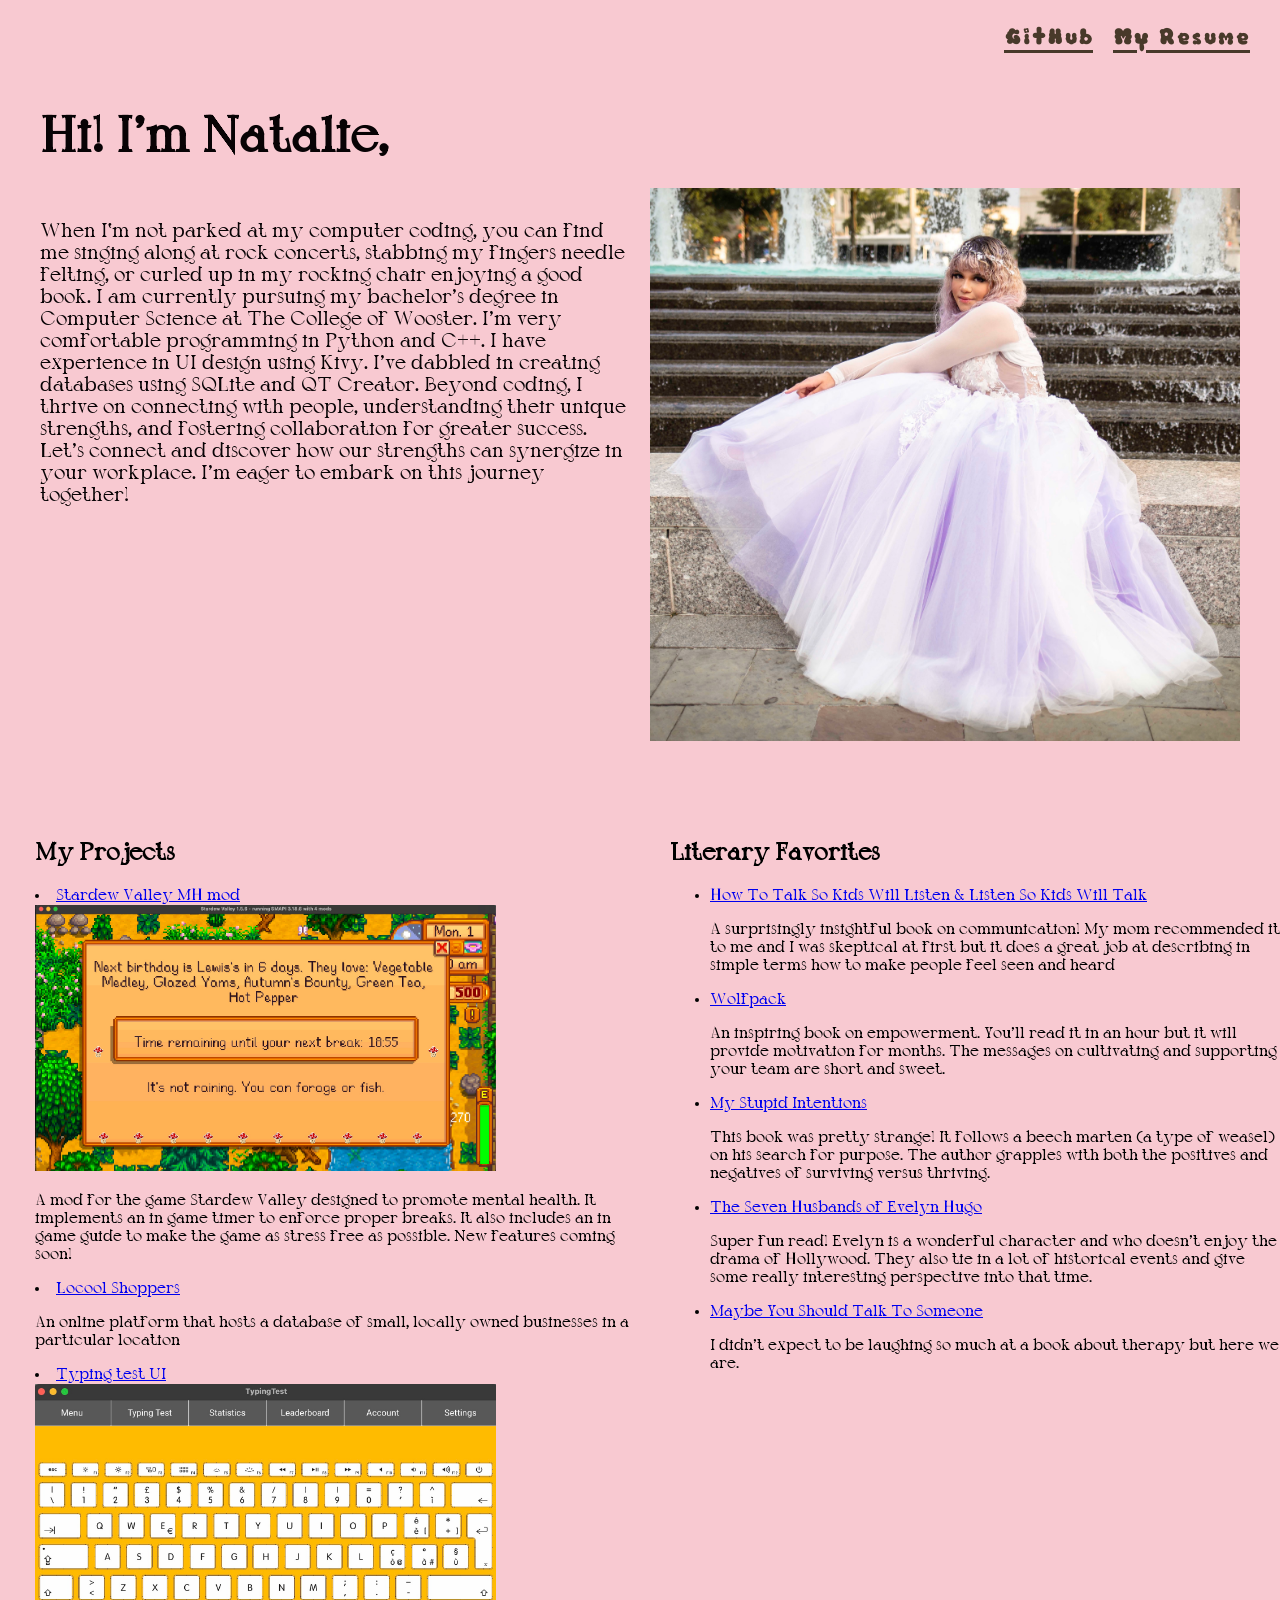
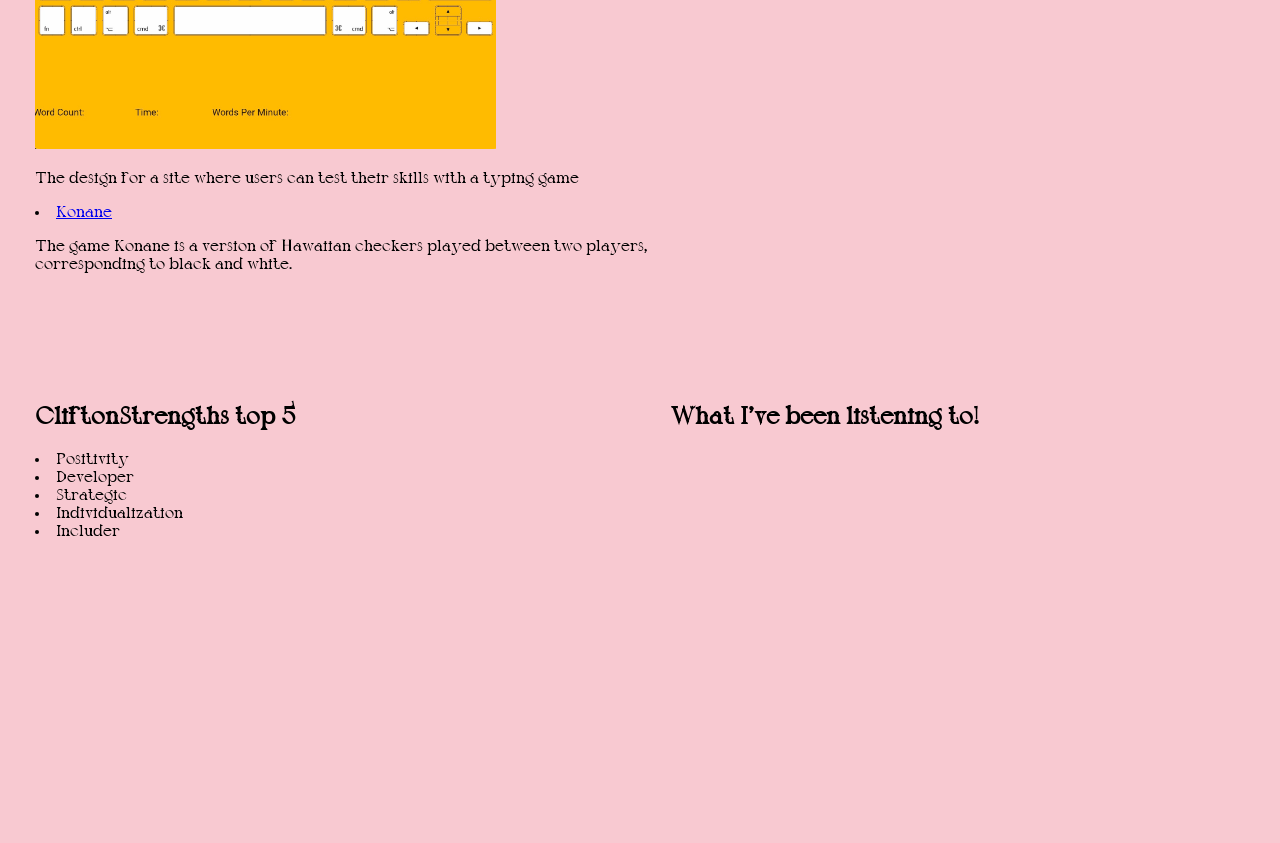
==== index.html @ 2027d260 "moved files around" ====
<!DOCTYPE html>
<html lang="en">
<head>
    <meta charset="UTF-8">
    <meta name="viewport" content="width=device-width, initial-scale=1.0">
    <title>My Resume</title>
    <link rel="stylesheet" href="css/styles.css">
</head>
<body>
    <div class="button-container">
        <a class="custom-button" href="https://github.com/npargas24">GitHub</a>
        <a class="custom-button" href="./files/Resume Updated 2024.pdf" download="Natalie Pargas Resume">My Resume</a>
    </div>
    <div class = "top-container">
        <header>
            <h1>Hi! I'm Natalie,</h1>
            <div class ="about-container"> 
                <p> 
                    When I’m not parked at my computer coding, you can find me singing along at rock concerts, 
                    stabbing my fingers needle felting, or curled up in my rocking chair enjoying a good book. 
                    I am currently pursuing my bachelor's degree in Computer Science at The College
                    of Wooster. I'm very comfortable programming in Python and C++. I have experience in UI design 
                    using Kivy. I've dabbled in creating databases using SQLite and QT Creator. Beyond coding, 
                    I thrive on connecting with people, understanding their unique strengths, and 
                    fostering collaboration for greater success. Let's connect and discover how our 
                    strengths can synergize in your workplace. I'm eager to embark on this journey together!         
                </p>           
            </div>
        </header>
        <div class="profile-pic-container">
            <img class="profile-picture" src="../Resume_Website/img/temp-profile-pic.jpg" >
        </div>
    </div>

    <div class="description-container">
        <section id="category1" class="description-category">
            <div>
                <h2>My Projects</h2>
                <li><a href="https://github.com/npargas24/Stardew-Valley-MH-Mod.git">Stardew Valley MH mod</a></li>
                <img class="project-pictures" src="../Resume_Website/img/sdvmhss.jpg">
                <p>A mod for the game Stardew Valley designed to promote mental health. It implements an in game timer to enforce proper breaks. It also includes an in game guide to make the game as stress free as possible. New features coming soon!</p>
                <li><a href="https://github.com/npargas24/locool-shoppers.git"> Locool Shoppers</a></li>
                <p>An online platform that hosts a database of small, locally owned businesses in a particular location</p>
                <li><a href="https://github.com/npargas24/entropy-software.git">Typing test UI</a></li>
                <img class="project-pictures" src="../Resume_Website/img/typing test/ttpg3.jpg">
                <p>The design for a site where users can test their skills with a typing game</p>
                <li><a href="https://github.com/Qdawg0202/Konane.git">Konane</a></li>
                <p>The game Konane is a version of Hawaiian checkers played between two players, corresponding to black and white.</p>
            </div>
        </section>
    
        <section id="category2" class="description-category">
            <div>
                <h2>Literary Favorites</h2>
                <ul>
                    <li><a href="https://www.goodreads.com/en/book/show/769016"> How To Talk So Kids Will Listen & Listen So Kids Will Talk</a></li>
                    <p>A surprisingly insightful book on communication! My mom recommended it to me and I was skeptical at first but it does a great job at describing in simple terms how to make people feel seen and heard</p>
                    <li><a href="https://www.goodreads.com/en/book/show/51952355">Wolfpack</a></li>
                    <p>An inspiring book on empowerment. You'll read it in an hour but it will provide motivation for months. The messages on cultivating and supporting your team are short and sweet.</p>
                    <li><a href="https://www.goodreads.com/book/show/121988866-my-stupid-intentions"> My Stupid Intentions </a> </li>
                    <p>This book was pretty strange! It follows a beech marten (a type of weasel) on his search for purpose. The author grapples with both the positives and negatives of surviving versus thriving.</p>
                    <li><a href="https://www.goodreads.com/book/show/32620332-the-seven-husbands-of-evelyn-hugo">The Seven Husbands of Evelyn Hugo</a></li>
                    <p>Super fun read! Evelyn is a wonderful character and who doesn't enjoy the drama of Hollywood. They also tie in a lot of historical events and give some really interesting perspective into that time.</p>
                    <li><a href="https://www.goodreads.com/book/show/37570546-maybe-you-should-talk-to-someone">Maybe You Should Talk To Someone</a></li>
                    <p>I didn't expect to be laughing so much at a book about therapy but here we are.</p>
                  </ul>
            </div>
        </section>
    </div>
    
    <div class="description-container">
        <section id="category3" class="description-category">
            <div>
                <h2>CliftonStrengths top 5</h2>
                <li>Positivity </li>
                <li>Developer</li>
                <li>Strategic</li>
                <li>Individualization</li>
                <li>Includer</li>
            </div>
        </section>
    
        <section id="category4" class="description-category">
            <div>
                <h2>What I've been listening to!</h2>
                <iframe style="border-radius:12px" src="https://open.spotify.com/embed/playlist/5nTtZgK5kudLntACYiy6XQ?utm_source=generator" width="100%" height="352" frameBorder="0" allowfullscreen="" allow="autoplay; clipboard-write; encrypted-media; fullscreen; picture-in-picture" loading="lazy"></iframe>
            </div>
        </section>
    </div>
    
    

</body>
</html>
---- css/styles.css ----
@font-face {
    font-family:Regular;
    src: url('../fonts/Bloom-Regular.otf');
}

@font-face {
    font-family:Karyna Manukian;
    src: url('../fonts/Calypso.ttf');
}

body {
    font-family: Arial, sans-serif;
    background-color: #F8C9D1;
    /*color: #564A4A;*/
    /*background: linear-gradient(to bottom, #F8C9D1, #CCF5AC);*/
    display: flex;
    flex-direction: row;
    flex-wrap: wrap;
    margin: 0;
    padding: 0;
}

header {
    font-family:Karyna Manukian;
    color: #080305;
    width: 50%;
    height: 100%;
    margin-top: 10px;
    padding: 20px;
    font-size: 25px;
}

.top-container {
    display: flex;
    flex-direction: row;
    width: 100%;
    height: auto;
    padding: 20px;
    align-items:flex-end;
}

.profile-pic-container {
    display: flex;
    flex-direction: column;
    width: 50%;
    justify-content: flex-end;
    align-items: right;
    margin-top: 90px;
    margin-right: 20px;
}

.profile-picture {
    width: 100%;
    height: auto;
}

.project-pictures {
    width: 75%;
    height: auto;
}

section {
    font-family: Karyna Manukian;
    display: flex;
    flex-wrap: nowrap;
    padding: 20px;
    padding-top: 65px;
}

h2 {
    margin-top: 0;
}

.about-container {
    font-family: Karyna Manukian;
    font-size: 20px;
    display:flex;
    flex-wrap:wrap;
    flex-direction:column;
}

/*
.description-container {
    display:flex;
    flex-wrap:wrap; 
    justify-content: space-between;
    padding:15px;
}

.description-category {
    width: calc(50% - 10px);
    margin-bottom: 20px;
}
*/

.description-container {
    display: grid;
    grid-template-columns: repeat(2, 1fr); /* splitting columns */
    gap: 20px; 
    padding: 15px;
    width: 100%
}

.description-category {
    width: 100%; 
}


.button-container {
    padding:20px;
    margin-left: auto;
    display: flex;
    justify-content: flex-end;
}
.custom-button,
.custom-button:visited {
      display: inline-block;
      font-family: Regular;
      background-color:#F8C9D1;
      color: #48392A;
      font-size: 32px;
      padding: 5px 10px;
}

.custom-button:hover {
      background: #6F4E37;
      color: #3c281a;
}
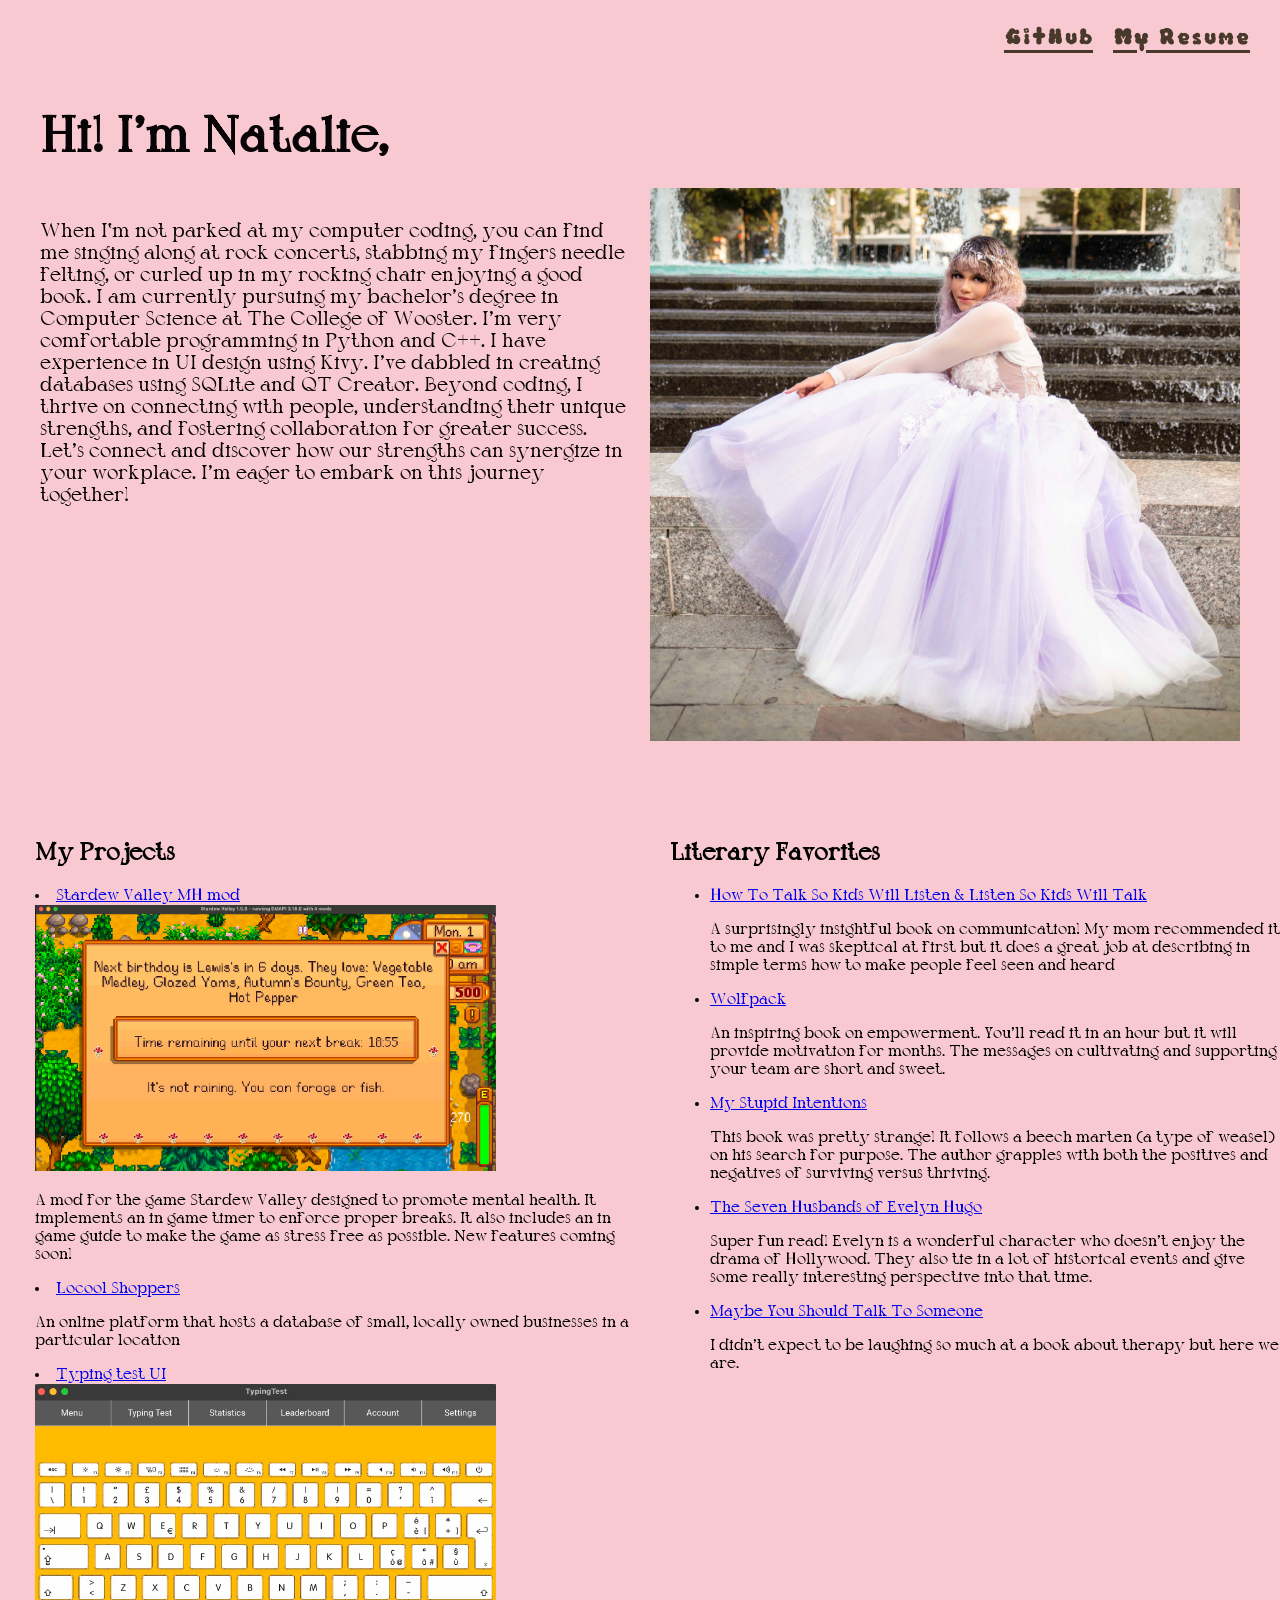
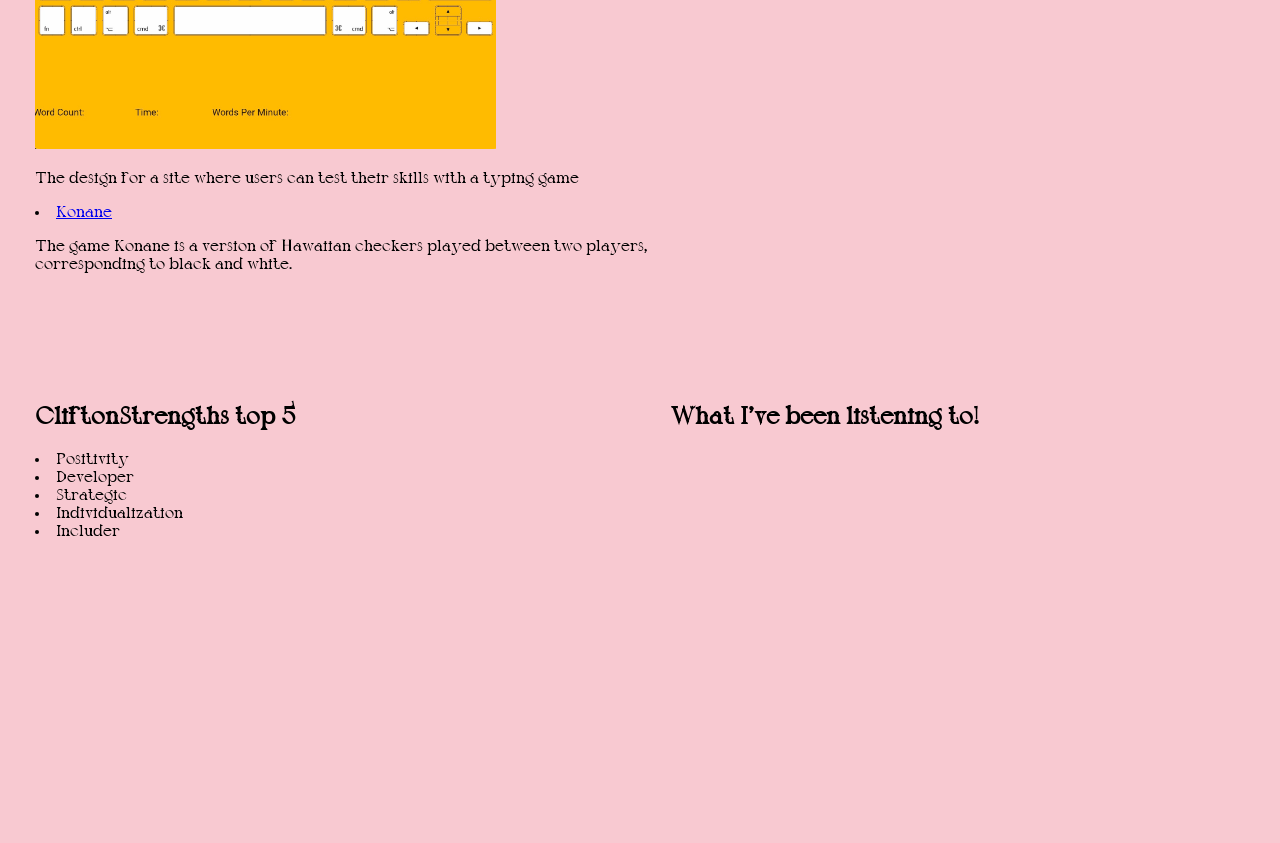
==== commit d74edcb3: "Update index.html fixed a grammar mistake" ====
--- a/index.html
+++ b/index.html
@@ -37,12 +37,12 @@
             <div>
                 <h2>My Projects</h2>
                 <li><a href="https://github.com/npargas24/Stardew-Valley-MH-Mod.git">Stardew Valley MH mod</a></li>
-                <img class="project-pictures" src="../Resume_Website/img/sdvmhss.jpg">
+                <img class="project-pictures" src="../img/sdvmhss.jpg">
                 <p>A mod for the game Stardew Valley designed to promote mental health. It implements an in game timer to enforce proper breaks. It also includes an in game guide to make the game as stress free as possible. New features coming soon!</p>
                 <li><a href="https://github.com/npargas24/locool-shoppers.git"> Locool Shoppers</a></li>
                 <p>An online platform that hosts a database of small, locally owned businesses in a particular location</p>
                 <li><a href="https://github.com/npargas24/entropy-software.git">Typing test UI</a></li>
-                <img class="project-pictures" src="../Resume_Website/img/typing test/ttpg3.jpg">
+                <img class="project-pictures" src="../img/typing test/ttpg3.jpg">
                 <p>The design for a site where users can test their skills with a typing game</p>
                 <li><a href="https://github.com/Qdawg0202/Konane.git">Konane</a></li>
                 <p>The game Konane is a version of Hawaiian checkers played between two players, corresponding to black and white.</p>
@@ -60,7 +60,7 @@
                     <li><a href="https://www.goodreads.com/book/show/121988866-my-stupid-intentions"> My Stupid Intentions </a> </li>
                     <p>This book was pretty strange! It follows a beech marten (a type of weasel) on his search for purpose. The author grapples with both the positives and negatives of surviving versus thriving.</p>
                     <li><a href="https://www.goodreads.com/book/show/32620332-the-seven-husbands-of-evelyn-hugo">The Seven Husbands of Evelyn Hugo</a></li>
-                    <p>Super fun read! Evelyn is a wonderful character and who doesn't enjoy the drama of Hollywood. They also tie in a lot of historical events and give some really interesting perspective into that time.</p>
+                    <p>Super fun read! Evelyn is a wonderful character who doesn't enjoy the drama of Hollywood. They also tie in a lot of historical events and give some really interesting perspective into that time.</p>
                     <li><a href="https://www.goodreads.com/book/show/37570546-maybe-you-should-talk-to-someone">Maybe You Should Talk To Someone</a></li>
                     <p>I didn't expect to be laughing so much at a book about therapy but here we are.</p>
                   </ul>
